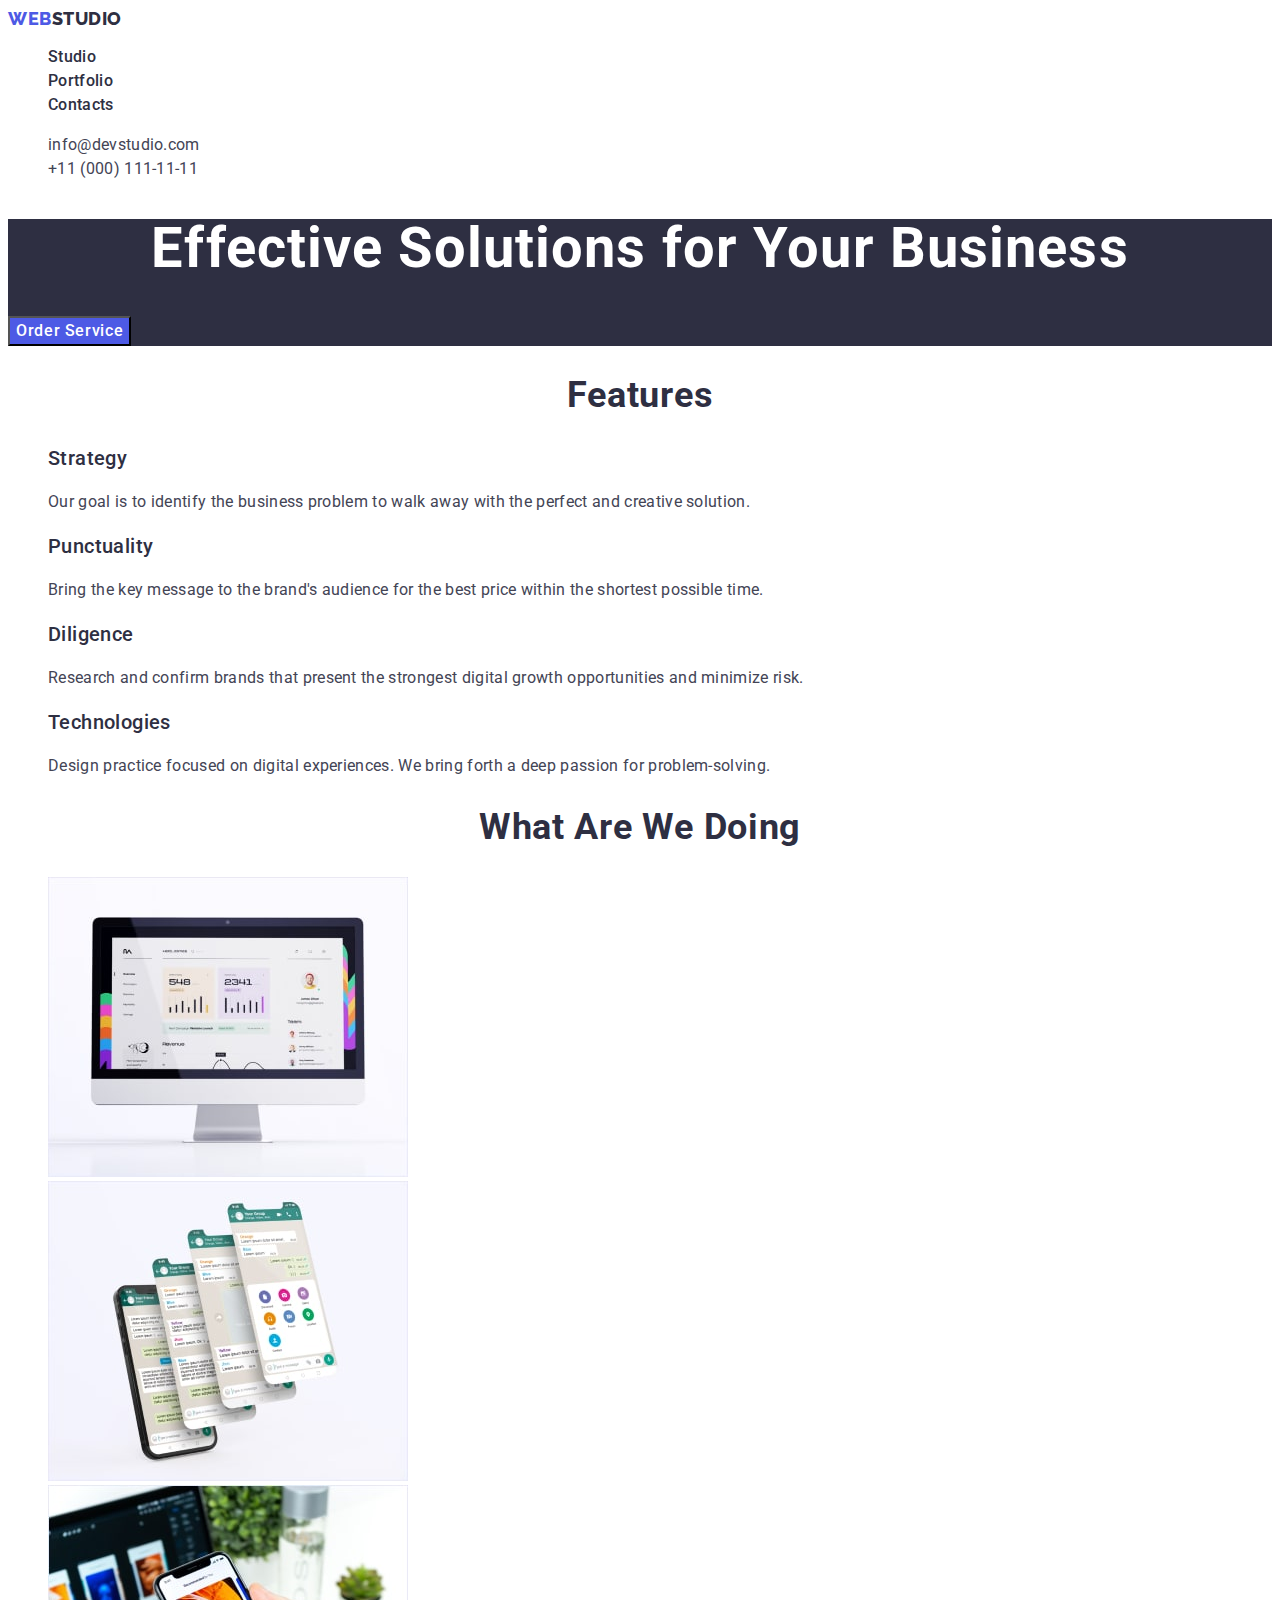
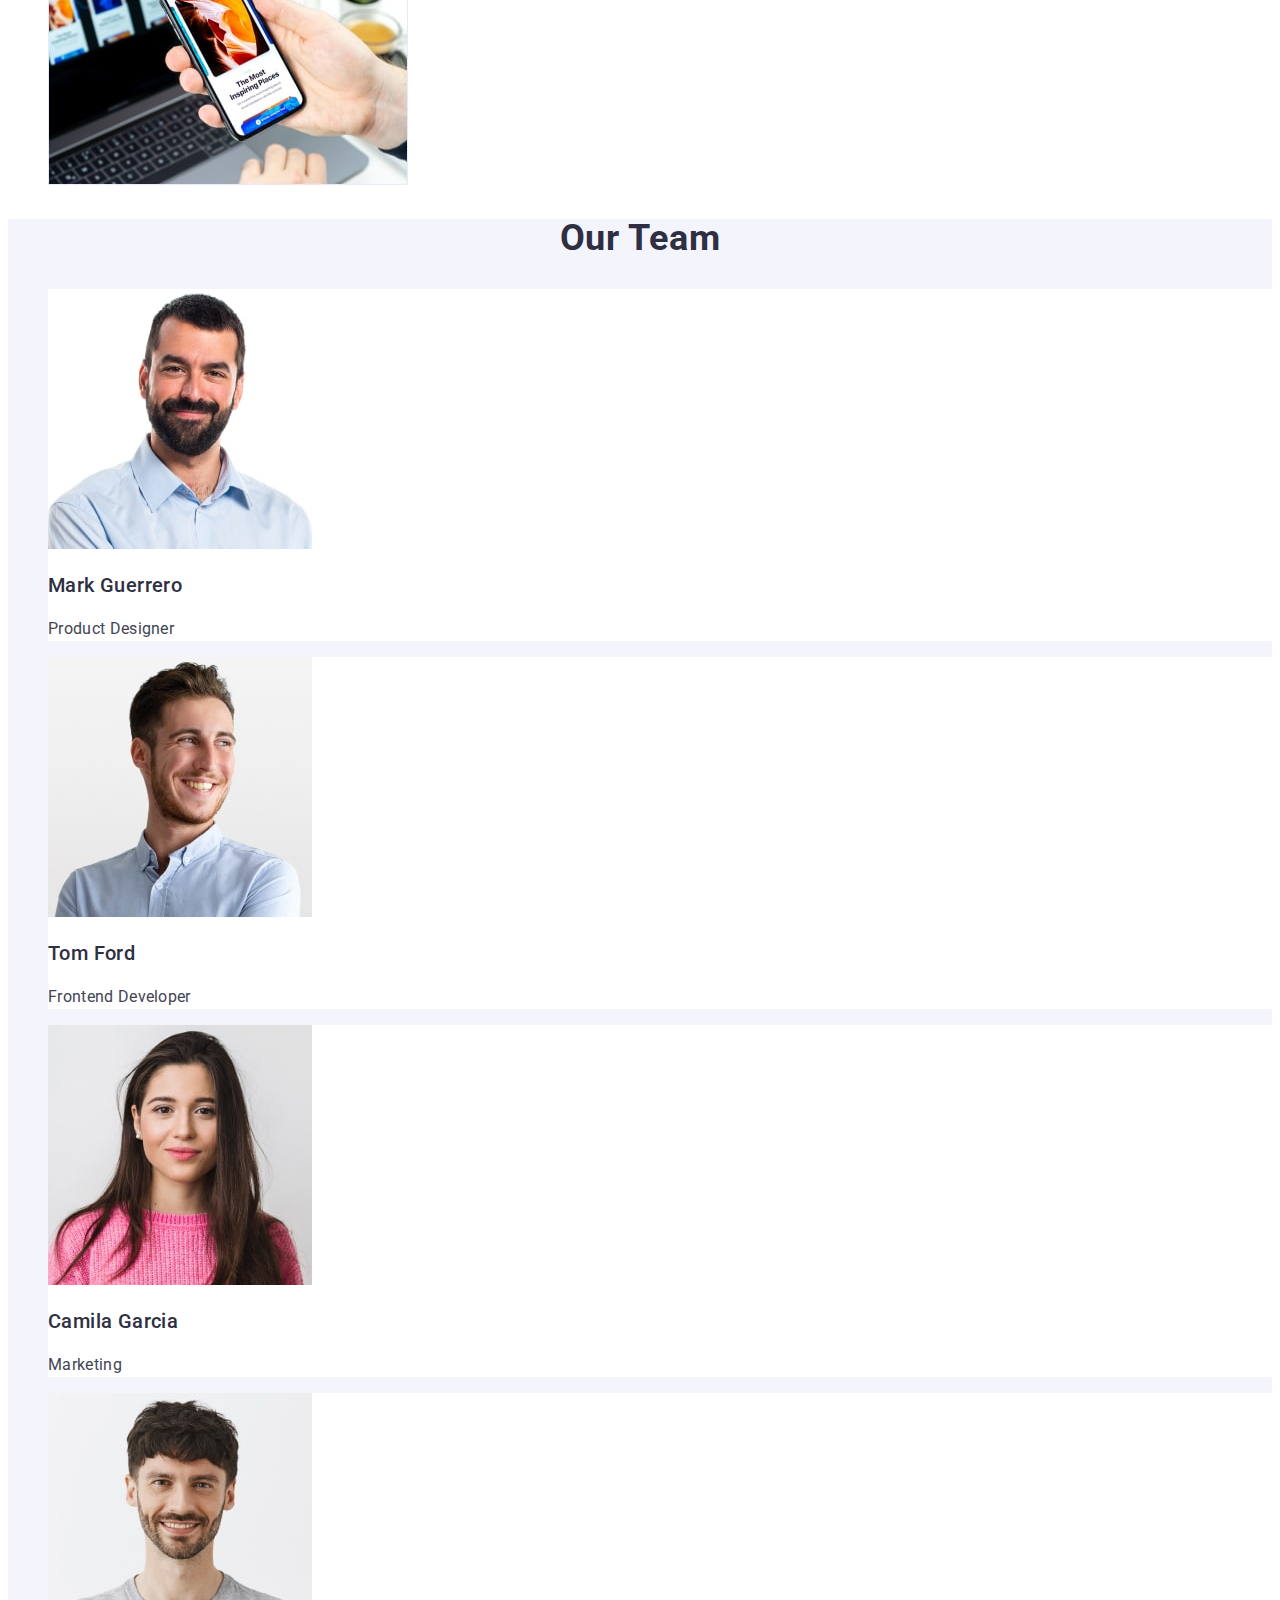
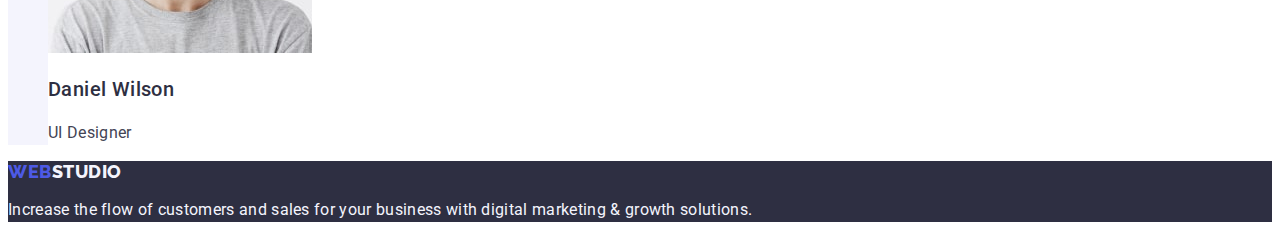
==== index.html @ f2a18af1 "Initial commit" ====
<!DOCTYPE html>
<html lang="en">
  <head>
    <meta charset="UTF-8" />
    <meta http-equiv="X-UA-Compatible" content="IE=edge" />
    <meta name="viewport" content="width=device-width, initial-scale=1.0" />
    <title>Main page</title>
    <link rel="preconnect" href="https://fonts.googleapis.com" />
    <link rel="preconnect" href="https://fonts.gstatic.com" crossorigin />
    <link
      href="https://fonts.googleapis.com/css2?family=Raleway:wght@800&family=Roboto:wght@400;500;700;900&display=swap"
      rel="stylesheet"
    />
    <link rel="stylesheet" href="./css/styles.css" />
  </head>
  <body>
    <header>
      <nav>
        <a class="link logo" href="./index.html"
          >Web<span class="logo-part-header">Studio</span></a
        >
        <ul class="list">
          <li>
            <a class="link nav-link" href="./index.html">Studio</a>
          </li>
          <li>
            <a class="link nav-link" href="./portfolio.html">Portfolio</a>
          </li>
          <li><a class="link nav-link" href="">Contacts</a></li>
        </ul>
      </nav>
      <address class="contact">
        <ul class="list">
          <li>
            <a class="link contact-link" href="mailto:info@devstudio.com"
              >info@devstudio.com</a
            >
          </li>
          <li>
            <a class="link contact-link" href="tel:+110001111111"
              >+11 (000) 111-11-11</a
            >
          </li>
        </ul>
      </address>
    </header>
    <main>
      <section class="hero-section">
        <h1 class="hero-title">Effective Solutions for Your Business</h1>
        <button class="hero-btn" type="button">Order Service</button>
      </section>

      <section>
        <h2 class="visually-hidden section-title">Features</h2>
        <ul class="list">
          <li>
            <h3 class="feature-title">Strategy</h3>
            <p class="feature-text">
              Our goal is to identify the business problem to walk away with the
              perfect and creative solution.
            </p>
          </li>
          <li>
            <h3 class="feature-title">Punctuality</h3>
            <p class="feature-text">
              Bring the key message to the brand's audience for the best price
              within the shortest possible time.
            </p>
          </li>
          <li>
            <h3 class="feature-title">Diligence</h3>
            <p class="feature-text">
              Research and confirm brands that present the strongest digital
              growth opportunities and minimize risk.
            </p>
          </li>
          <li>
            <h3 class="feature-title">Technologies</h3>
            <p class="feature-text">
              Design practice focused on digital experiences. We bring forth a
              deep passion for problem-solving.
            </p>
          </li>
        </ul>
      </section>

      <section>
        <h2 class="section-title">What are we doing</h2>
        <ul class="list">
          <li>
            <img
              src="./images/activity-1.jpg"
              alt="desctop"
              width="360"
              height="300"
            />
          </li>
          <li>
            <img
              src="./images/activity-2.jpg"
              alt="smartphone"
              width="360"
              height="300"
            />
          </li>
          <li>
            <img
              src="./images/activity-3.jpg"
              alt="laptop"
              width="360"
              height="300"
            />
          </li>
        </ul>
      </section>

      <section class="team-section">
        <h2 class="section-title">Our Team</h2>
        <ul class="list">
          <li class="team-card">
            <img
              src="./images/team-mark.jpg"
              alt="Mark Guerrero"
              width="264"
              height="260"
            />
            <h3 class="team-member">Mark Guerrero</h3>
            <p class="team-member-position">Product Designer</p>
          </li>
          <li class="team-card">
            <img
              src="./images/team-tom.jpg"
              alt="Tom Ford"
              width="264"
              height="260"
            />
            <h3 class="team-member">Tom Ford</h3>
            <p class="team-member-position">Frontend Developer</p>
          </li>
          <li class="team-card">
            <img
              src="./images/team-camila.jpg"
              alt="Camila Garcia"
              width="264"
              height="260"
            />
            <h3 class="team-member">Camila Garcia</h3>
            <p class="team-member-position">Marketing</p>
          </li>
          <li class="team-card">
            <img
              src="./images/team-daniel.jpg"
              alt="Daniel Wilson"
              width="264"
              height="260"
            />
            <h3 class="team-member">Daniel Wilson</h3>
            <p class="team-member-position">UI Designer</p>
          </li>
        </ul>
      </section>
    </main>
    <footer class="footer-section">
      <a class="link logo" href="./index.html"
        >Web<span class="logo-part-footer">Studio</span></a
      >
      <p class="footer-text">
        Increase the flow of customers and sales for your business with digital
        marketing & growth solutions.
      </p>
    </footer>
  </body>
</html>
---- css/styles.css ----
:root {
  --brand-color: #4d5ae5;
  --pressed-color: #404bbf;
  --primary-dark-color: #2e2f42;
  --primary-text-color: #434455;
  --primary-light-color: #f4f4fd;
  --accent-color: #e7e9fc;
  --primary-white-color: #ffffff;
  --hero-btn-shadow: 0px 4px 4px 0px rgba(0, 0, 0, 0.15);
  --filter-btn-shadow: 0px 2px 2px 0px rgba(0, 0, 0, 0.12),
    0px 2px 1px 0px rgba(0, 0, 0, 0.08), 0px 3px 1px 0px rgba(0, 0, 0, 0.1);
}

body {
  font-family: "Roboto", sans-serif;
  font-size: 16px;
  color: var(--primary-text-color);
  background-color: var(--primary-white-color);
}

.list {
  list-style: none;
}

.link {
  text-decoration: none;
}

.logo {
  font-family: "Raleway", sans-serif;
  font-size: 18px;
  font-weight: 800;
  line-height: 1.17;
  letter-spacing: 0.54px;
  text-transform: uppercase;
  color: var(--brand-color);
}

.logo-part-header {
  color: var(--primary-dark-color);
}

.logo-part-footer {
  color: var(--primary-light-color);
}

.nav-link {
  font-weight: 500;
  line-height: 1.5;
  letter-spacing: 0.32px;
  color: var(--primary-dark-color);
}

.nav-link:hover,
.nav-link:focus {
  color: var(--pressed-color);
}

.current {
  color: var(--pressed-color);
}

.contact {
  font-style: normal;
}

.contact-link {
  line-height: 1.5;
  letter-spacing: 0.32px;
  color: var(--primary-text-color);
}

.contact-link:hover,
.contact-link:focus {
  color: var(--pressed-color);
}

.hero-section {
  background: var(--primary-dark-color);
}

.hero-title {
  font-size: 56px;
  font-weight: 700;
  line-height: 1.07;
  letter-spacing: 1.12px;
  text-align: center;
  color: var(--primary-white-color);
}

.hero-btn {
  font-family: "Roboto", sans-serif;
  font-size: 16px;
  font-weight: 500;
  line-height: 1.5;
  letter-spacing: 0.04em;
  color: var(--primary-white-color);
  background: var(--brand-color);
  cursor: pointer;
}

.hero-btn:hover,
.hero-btn:focus {
  background: var(--pressed-color);
}

.feature-title {
  font-size: 20px;
  font-weight: 500;
  line-height: 1.2;
  letter-spacing: 0.4px;
  color: var(--primary-dark-color);
}

.feature-text {
  line-height: 1.5;
  letter-spacing: 0.32px;
}

.section-title {
  font-size: 36px;
  font-weight: 700;
  line-height: 1.11;
  letter-spacing: 0.72px;
  text-transform: capitalize;
  text-align: center;
  color: var(--primary-dark-color);
}

.team-section {
  background: var(--primary-light-color);
}

.team-card {
  background-color: var(--primary-white-color);
}

.team-member {
  font-size: 20px;
  font-weight: 500;
  line-height: 1.2;
  letter-spacing: 0.4px;
  color: var(--primary-dark-color);
}

.team-member-position {
  line-height: 1.5;
  letter-spacing: 0.02em;
}

.footer-section {
  background: var(--primary-dark-color);
}

.footer-text {
  line-height: 1.5;
  letter-spacing: 0.02em;
  color: var(--primary-light-color);
}

.filter-btn {
  font-family: "Roboto", sans-serif;
  font-size: 16px;
  font-weight: 500;
  line-height: 1.5;
  letter-spacing: 0.64px;
  color: var(--brand-color);
  background: var(--primary-light-color);
  cursor: pointer;
}

.filter-btn:hover,
.filter-btn:focus,
.filter-btn:active {
  color: var(--primary-white-color);
  background: var(--pressed-color);
}

.project-card-title {
  font-size: 20px;
  font-weight: 500;
  line-height: 1.2;
  letter-spacing: 0.4px;
  color: var(--primary-dark-color);
}

.project-card-desc {
  line-height: 1.5;
  letter-spacing: 0.02em;
  color: var(--primary-text-color);
}
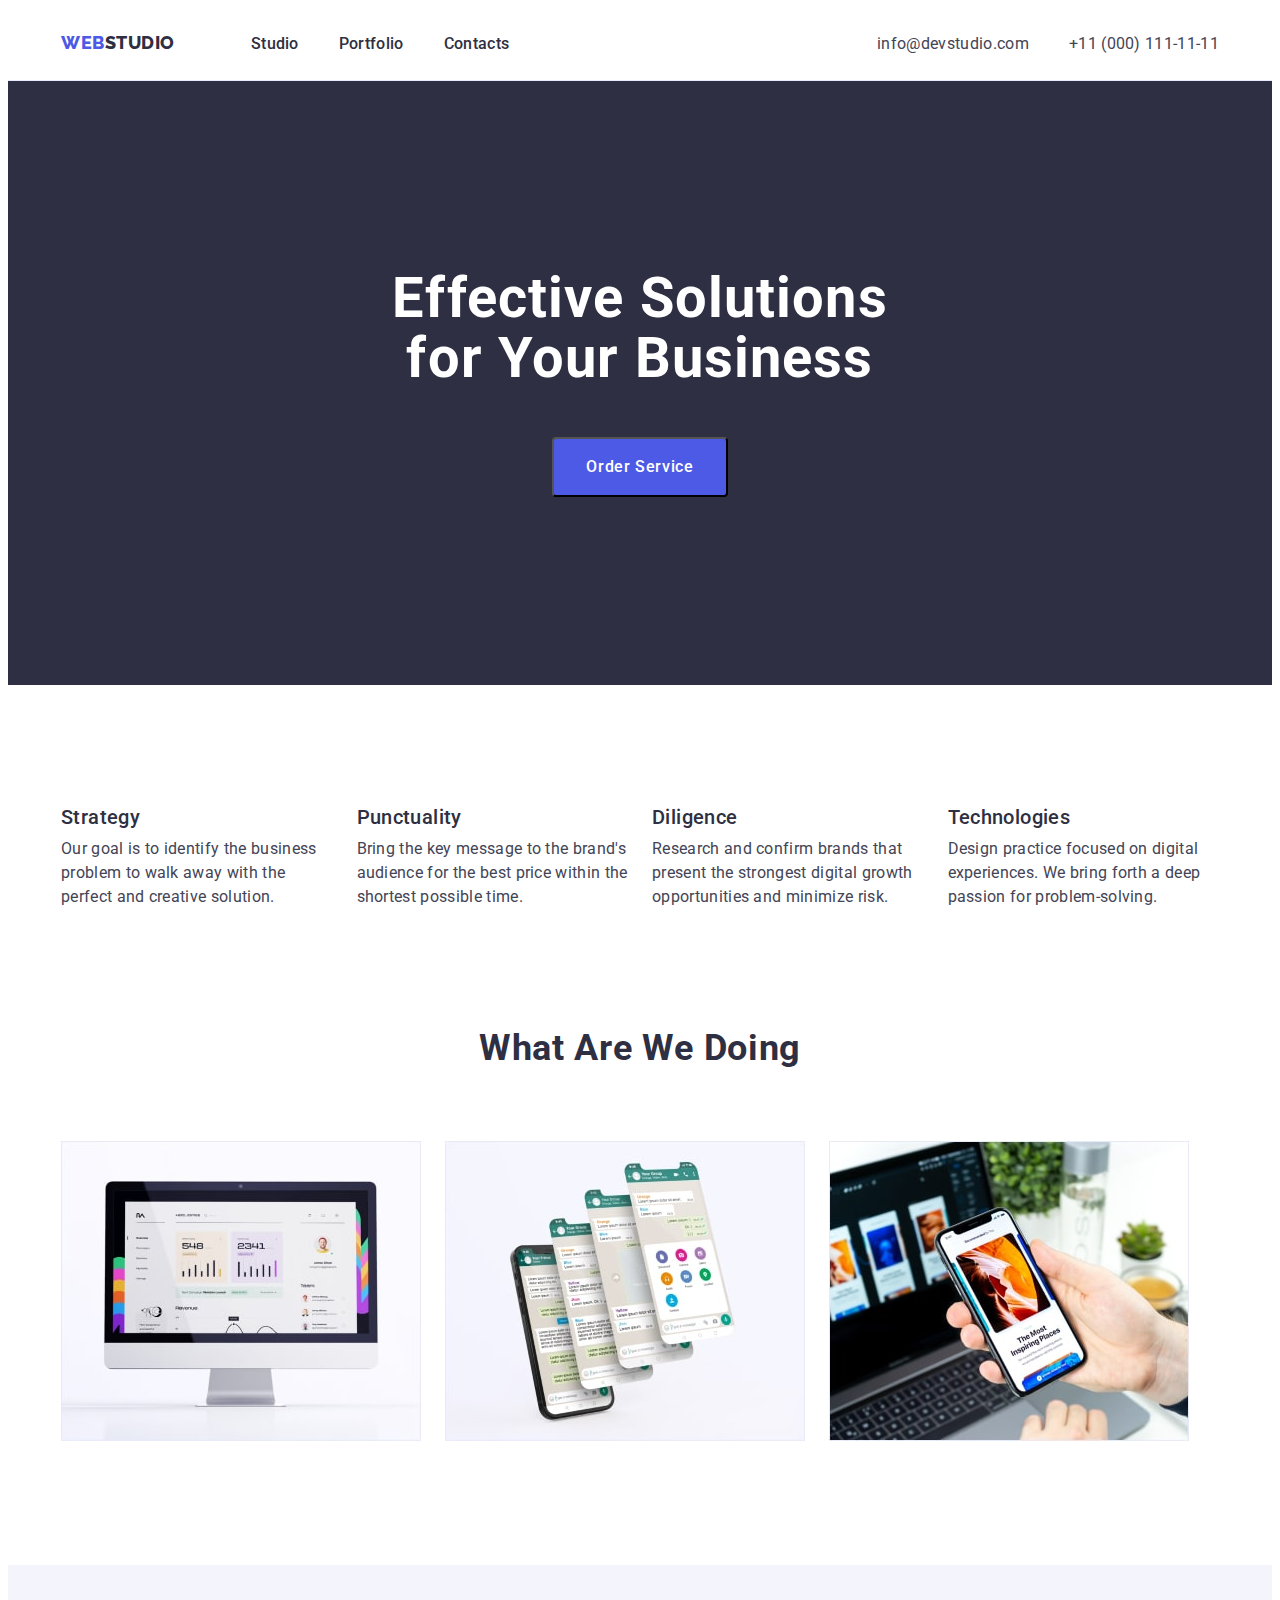
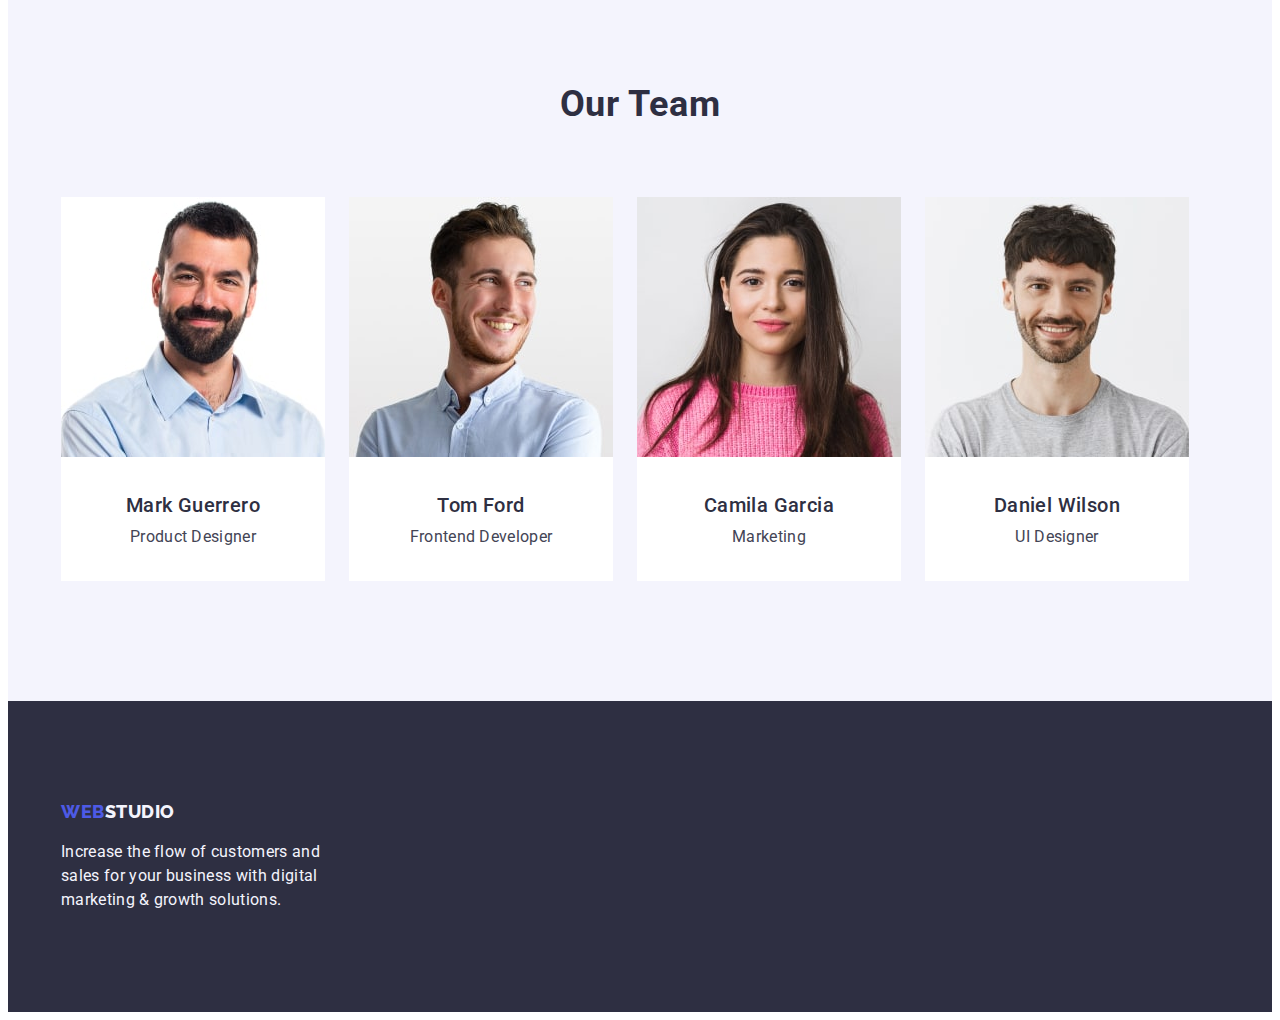
==== commit 3be11266: "hw3 for test" ====
--- a/index.html
+++ b/index.html
@@ -11,163 +11,196 @@
       href="https://fonts.googleapis.com/css2?family=Raleway:wght@800&family=Roboto:wght@400;500;700;900&display=swap"
       rel="stylesheet"
     />
+    <link
+      rel="stylesheet"
+      href="https://cdnjs.cloudflare.com/ajax/libs/modern-normalize/2.0.0/modern-normalize.min.css"
+      integrity="sha512-4xo8blKMVCiXpTaLzQSLSw3KFOVPWhm/TRtuPVc4WG6kUgjH6J03IBuG7JZPkcWMxJ5huwaBpOpnwYElP/m6wg=="
+      crossorigin="anonymous"
+      referrerpolicy="no-referrer"
+    />
     <link rel="stylesheet" href="./css/styles.css" />
   </head>
   <body>
-    <header>
-      <nav>
-        <a class="link logo" href="./index.html"
-          >Web<span class="logo-part-header">Studio</span></a
-        >
-        <ul class="list">
-          <li>
-            <a class="link nav-link" href="./index.html">Studio</a>
-          </li>
-          <li>
-            <a class="link nav-link" href="./portfolio.html">Portfolio</a>
-          </li>
-          <li><a class="link nav-link" href="">Contacts</a></li>
-        </ul>
-      </nav>
-      <address class="contact">
-        <ul class="list">
-          <li>
-            <a class="link contact-link" href="mailto:info@devstudio.com"
-              >info@devstudio.com</a
-            >
-          </li>
-          <li>
-            <a class="link contact-link" href="tel:+110001111111"
-              >+11 (000) 111-11-11</a
-            >
-          </li>
-        </ul>
-      </address>
+    <header class="header">
+      <div class="container">
+        <nav class="header-nav">
+          <a class="link logo" href="./index.html"
+            >Web<span class="header-logo-part">Studio</span></a
+          >
+          <ul class="header-nav-list list">
+            <li>
+              <a class="link nav-link" href="./index.html">Studio</a>
+            </li>
+            <li>
+              <a class="link nav-link" href="./portfolio.html">Portfolio</a>
+            </li>
+            <li><a class="link nav-link" href="">Contacts</a></li>
+          </ul>
+        </nav>
+        <address class="header-contact">
+          <ul class="header-contact-list list">
+            <li>
+              <a class="link contact-link" href="mailto:info@devstudio.com"
+                >info@devstudio.com</a
+              >
+            </li>
+            <li>
+              <a class="link contact-link" href="tel:+110001111111"
+                >+11 (000) 111-11-11</a
+              >
+            </li>
+          </ul>
+        </address>
+      </div>
     </header>
+
     <main>
       <section class="hero-section">
-        <h1 class="hero-title">Effective Solutions for Your Business</h1>
-        <button class="hero-btn" type="button">Order Service</button>
-      </section>
-
-      <section>
-        <h2 class="visually-hidden section-title">Features</h2>
-        <ul class="list">
-          <li>
-            <h3 class="feature-title">Strategy</h3>
-            <p class="feature-text">
-              Our goal is to identify the business problem to walk away with the
-              perfect and creative solution.
-            </p>
-          </li>
-          <li>
-            <h3 class="feature-title">Punctuality</h3>
-            <p class="feature-text">
-              Bring the key message to the brand's audience for the best price
-              within the shortest possible time.
-            </p>
-          </li>
-          <li>
-            <h3 class="feature-title">Diligence</h3>
-            <p class="feature-text">
-              Research and confirm brands that present the strongest digital
-              growth opportunities and minimize risk.
-            </p>
-          </li>
-          <li>
-            <h3 class="feature-title">Technologies</h3>
-            <p class="feature-text">
-              Design practice focused on digital experiences. We bring forth a
-              deep passion for problem-solving.
-            </p>
-          </li>
-        </ul>
-      </section>
-
-      <section>
-        <h2 class="section-title">What are we doing</h2>
-        <ul class="list">
-          <li>
-            <img
-              src="./images/activity-1.jpg"
-              alt="desctop"
-              width="360"
-              height="300"
-            />
-          </li>
-          <li>
-            <img
-              src="./images/activity-2.jpg"
-              alt="smartphone"
-              width="360"
-              height="300"
-            />
-          </li>
-          <li>
-            <img
-              src="./images/activity-3.jpg"
-              alt="laptop"
-              width="360"
-              height="300"
-            />
-          </li>
-        </ul>
+        <div class="container">
+          <div class="hero-content">
+            <h1 class="hero-title">
+              Effective Solutions<br />for Your Business
+            </h1>
+            <button class="hero-btn" type="button">Order Service</button>
+          </div>
+        </div>
+      </section>
+
+      <section class="features-section">
+        <div class="container">
+          <h2 class="visually-hidden">Features</h2>
+          <ul class="features-list list">
+            <li class="feature">
+              <h3 class="feature-title">Strategy</h3>
+              <p class="feature-text">
+                Our goal is to identify the business problem to walk away with
+                the perfect and creative solution.
+              </p>
+            </li>
+            <li class="feature">
+              <h3 class="feature-title">Punctuality</h3>
+              <p class="feature-text">
+                Bring the key message to the brand's audience for the best price
+                within the shortest possible time.
+              </p>
+            </li>
+            <li class="feature">
+              <h3 class="feature-title">Diligence</h3>
+              <p class="feature-text">
+                Research and confirm brands that present the strongest digital
+                growth opportunities and minimize risk.
+              </p>
+            </li>
+            <li class="feature">
+              <h3 class="feature-title">Technologies</h3>
+              <p class="feature-text">
+                Design practice focused on digital experiences. We bring forth a
+                deep passion for problem-solving.
+              </p>
+            </li>
+          </ul>
+        </div>
+      </section>
+
+      <section class="activity-section">
+        <div class="container">
+          <h2 class="section-title">What are we doing</h2>
+          <ul class="activity-list list">
+            <li>
+              <img
+                src="./images/activity-1.jpg"
+                alt="desctop"
+                width="360"
+                height="300"
+              />
+            </li>
+            <li>
+              <img
+                src="./images/activity-2.jpg"
+                alt="smartphone"
+                width="360"
+                height="300"
+              />
+            </li>
+            <li>
+              <img
+                src="./images/activity-3.jpg"
+                alt="laptop"
+                width="360"
+                height="300"
+              />
+            </li>
+          </ul>
+        </div>
       </section>
 
       <section class="team-section">
-        <h2 class="section-title">Our Team</h2>
-        <ul class="list">
-          <li class="team-card">
-            <img
-              src="./images/team-mark.jpg"
-              alt="Mark Guerrero"
-              width="264"
-              height="260"
-            />
-            <h3 class="team-member">Mark Guerrero</h3>
-            <p class="team-member-position">Product Designer</p>
-          </li>
-          <li class="team-card">
-            <img
-              src="./images/team-tom.jpg"
-              alt="Tom Ford"
-              width="264"
-              height="260"
-            />
-            <h3 class="team-member">Tom Ford</h3>
-            <p class="team-member-position">Frontend Developer</p>
-          </li>
-          <li class="team-card">
-            <img
-              src="./images/team-camila.jpg"
-              alt="Camila Garcia"
-              width="264"
-              height="260"
-            />
-            <h3 class="team-member">Camila Garcia</h3>
-            <p class="team-member-position">Marketing</p>
-          </li>
-          <li class="team-card">
-            <img
-              src="./images/team-daniel.jpg"
-              alt="Daniel Wilson"
-              width="264"
-              height="260"
-            />
-            <h3 class="team-member">Daniel Wilson</h3>
-            <p class="team-member-position">UI Designer</p>
-          </li>
-        </ul>
+        <div class="container">
+          <h2 class="section-title">Our Team</h2>
+          <ul class="team-list list">
+            <li class="team-card">
+              <img
+                src="./images/team-mark.jpg"
+                alt="Mark Guerrero"
+                width="264"
+                height="260"
+              />
+              <div class="team-card-content">
+                <h3 class="team-member">Mark Guerrero</h3>
+                <p class="team-member-position">Product Designer</p>
+              </div>
+            </li>
+            <li class="team-card">
+              <img
+                src="./images/team-tom.jpg"
+                alt="Tom Ford"
+                width="264"
+                height="260"
+              />
+              <div class="team-card-content">
+                <h3 class="team-member">Tom Ford</h3>
+                <p class="team-member-position">Frontend Developer</p>
+              </div>
+            </li>
+            <li class="team-card">
+              <img
+                src="./images/team-camila.jpg"
+                alt="Camila Garcia"
+                width="264"
+                height="260"
+              />
+              <div class="team-card-content">
+                <h3 class="team-member">Camila Garcia</h3>
+                <p class="team-member-position">Marketing</p>
+              </div>
+            </li>
+            <li class="team-card">
+              <img
+                src="./images/team-daniel.jpg"
+                alt="Daniel Wilson"
+                width="264"
+                height="260"
+              />
+              <div class="team-card-content">
+                <h3 class="team-member">Daniel Wilson</h3>
+                <p class="team-member-position">UI Designer</p>
+              </div>
+            </li>
+          </ul>
+        </div>
       </section>
     </main>
+
     <footer class="footer-section">
-      <a class="link logo" href="./index.html"
-        >Web<span class="logo-part-footer">Studio</span></a
-      >
-      <p class="footer-text">
-        Increase the flow of customers and sales for your business with digital
-        marketing & growth solutions.
-      </p>
+      <div class="container">
+        <a class="link logo" href="./index.html"
+          >Web<span class="footer-logo-part">Studio</span></a
+        >
+        <p class="footer-text">
+          Increase the flow of customers and sales for your business with
+          digital marketing & growth solutions.
+        </p>
+      </div>
     </footer>
   </body>
 </html>
--- a/css/styles.css
+++ b/css/styles.css
@@ -1,4 +1,6 @@
 :root {
+  --primary-font: "Roboto", sans-serif;
+  --secondary-font: "Raleway", sans-serif;
   --brand-color: #4d5ae5;
   --pressed-color: #404bbf;
   --primary-dark-color: #2e2f42;
@@ -12,22 +14,86 @@
 }
 
 body {
-  font-family: "Roboto", sans-serif;
+  font-family: var(--primary-font);
   font-size: 16px;
   color: var(--primary-text-color);
   background-color: var(--primary-white-color);
 }
 
+h1,
+h2,
+h3,
+h4,
+h5,
+h6,
+p {
+  margin-top: 0;
+  margin-bottom: 0;
+}
+
 .list {
+  padding-left: 0;
+  margin-top: 0;
+  margin-bottom: 0;
   list-style: none;
 }
 
 .link {
+  padding-left: 0;
+  margin-top: 0;
+  margin-bottom: 0;
   text-decoration: none;
 }
 
+.img {
+  display: block;
+}
+
+.visually-hidden {
+  position: absolute;
+  width: 1px;
+  height: 1px;
+  margin: -1px;
+  border: 0;
+  padding: 0;
+  white-space: nowrap;
+  clip-path: inset(100%);
+  clip: rect(0 0 0 0);
+  overflow: hidden;
+}
+
+.container {
+  max-width: 1158px;
+  padding: 0 15px;
+  margin: 0 auto;
+}
+
+.header {
+  background-color: var(--primary-white-color);
+  border-bottom: 1px solid var(--accent-color);
+}
+
+.header .container {
+  display: flex;
+  justify-content: space-between;
+}
+
+.header .link {
+  padding: 24px 0;
+}
+
+.header .list {
+  padding: 24px 0;
+}
+
+.header-nav {
+  display: inline-flex;
+  align-items: flex-start;
+  gap: 76px;
+}
+
 .logo {
-  font-family: "Raleway", sans-serif;
+  font-family: var(--secondary-font);
   font-size: 18px;
   font-weight: 800;
   line-height: 1.17;
@@ -36,12 +102,14 @@
   color: var(--brand-color);
 }
 
-.logo-part-header {
-  color: var(--primary-dark-color);
-}
-
-.logo-part-footer {
-  color: var(--primary-light-color);
+.header-logo-part {
+  color: var(--primary-dark-color);
+}
+
+.header-nav-list {
+  display: inline-flex;
+  align-items: flex-start;
+  gap: 40px;
 }
 
 .nav-link {
@@ -60,8 +128,14 @@
   color: var(--pressed-color);
 }
 
-.contact {
+.header-contact {
   font-style: normal;
+}
+
+.header-contact-list {
+  display: inline-flex;
+  align-items: flex-start;
+  gap: 40px;
 }
 
 .contact-link {
@@ -77,6 +151,14 @@
 
 .hero-section {
   background: var(--primary-dark-color);
+  padding: 188px 0;
+}
+
+.hero-content {
+  display: flex;
+  flex-direction: column;
+  align-items: center;
+  gap: 48px;
 }
 
 .hero-title {
@@ -89,11 +171,14 @@
 }
 
 .hero-btn {
-  font-family: "Roboto", sans-serif;
+  font-family: var(--primary-font);
   font-size: 16px;
   font-weight: 500;
   line-height: 1.5;
   letter-spacing: 0.04em;
+  border-radius: 4px;
+  padding: 16px 32px;
+  margin: auto;
   color: var(--primary-white-color);
   background: var(--brand-color);
   cursor: pointer;
@@ -104,11 +189,25 @@
   background: var(--pressed-color);
 }
 
+.features-section {
+  padding: 120px 0;
+}
+
+.features-list {
+  display: flex;
+  gap: 24px;
+}
+
+.feature {
+  max-width: calc((100% - 72px) / 4);
+}
+
 .feature-title {
   font-size: 20px;
   font-weight: 500;
   line-height: 1.2;
   letter-spacing: 0.4px;
+  margin-bottom: 8px;
   color: var(--primary-dark-color);
 }
 
@@ -124,22 +223,41 @@
   letter-spacing: 0.72px;
   text-transform: capitalize;
   text-align: center;
-  color: var(--primary-dark-color);
+  margin-bottom: 72px;
+  color: var(--primary-dark-color);
+}
+
+.activity-list {
+  display: flex;
+  gap: 24px;
+  padding-bottom: 120px;
 }
 
 .team-section {
+  padding: 120px 0;
   background: var(--primary-light-color);
+}
+
+.team-list {
+  display: flex;
+  gap: 24px;
 }
 
 .team-card {
   background-color: var(--primary-white-color);
 }
 
+.team-card-content {
+  padding: 32px 0;
+  text-align: center;
+}
+
 .team-member {
   font-size: 20px;
   font-weight: 500;
   line-height: 1.2;
   letter-spacing: 0.4px;
+  margin-bottom: 8px;
   color: var(--primary-dark-color);
 }
 
@@ -149,22 +267,44 @@
 }
 
 .footer-section {
+  padding: 100px 0;
   background: var(--primary-dark-color);
 }
 
+.footer-logo-part {
+  color: var(--primary-light-color);
+}
+
 .footer-text {
   line-height: 1.5;
   letter-spacing: 0.02em;
+  max-width: 264px;
+  margin-top: 18px;
   color: var(--primary-light-color);
 }
 
+.portfolio-section {
+  padding-top: 108px;
+  padding-bottom: 120px;
+}
+
+.filter-btn-list {
+  display: flex;
+  justify-content: center;
+  margin-bottom: 72px;
+}
+
 .filter-btn {
-  font-family: "Roboto", sans-serif;
+  font-family: var(--primary-font);
   font-size: 16px;
   font-weight: 500;
   line-height: 1.5;
   letter-spacing: 0.64px;
+  padding: 12px 24px;
+  margin-right: 24px;
   color: var(--brand-color);
+  border-radius: 4px;
+  border: 1px solid var(--accent-color);
   background: var(--primary-light-color);
   cursor: pointer;
 }
@@ -176,15 +316,34 @@
   background: var(--pressed-color);
 }
 
-.project-card-title {
+.portfolio-card-list {
+  display: flex;
+  flex-wrap: wrap;
+  row-gap: 48px;
+  column-gap: 24px;
+}
+
+.portfolio-card-content {
+  width: calc((1128px - 48px) / 3);
+}
+
+.portfolio-card-text {
+  padding: 32px 16px;
+  border: 1px solid var(--accent-color);
+  border-top: none;
+  background: var(--primary-white-color);
+}
+
+.portfolio-card-title {
   font-size: 20px;
   font-weight: 500;
   line-height: 1.2;
   letter-spacing: 0.4px;
-  color: var(--primary-dark-color);
-}
-
-.project-card-desc {
+  margin-bottom: 8px;
+  color: var(--primary-dark-color);
+}
+
+.portfolio-card-desc {
   line-height: 1.5;
   letter-spacing: 0.02em;
   color: var(--primary-text-color);
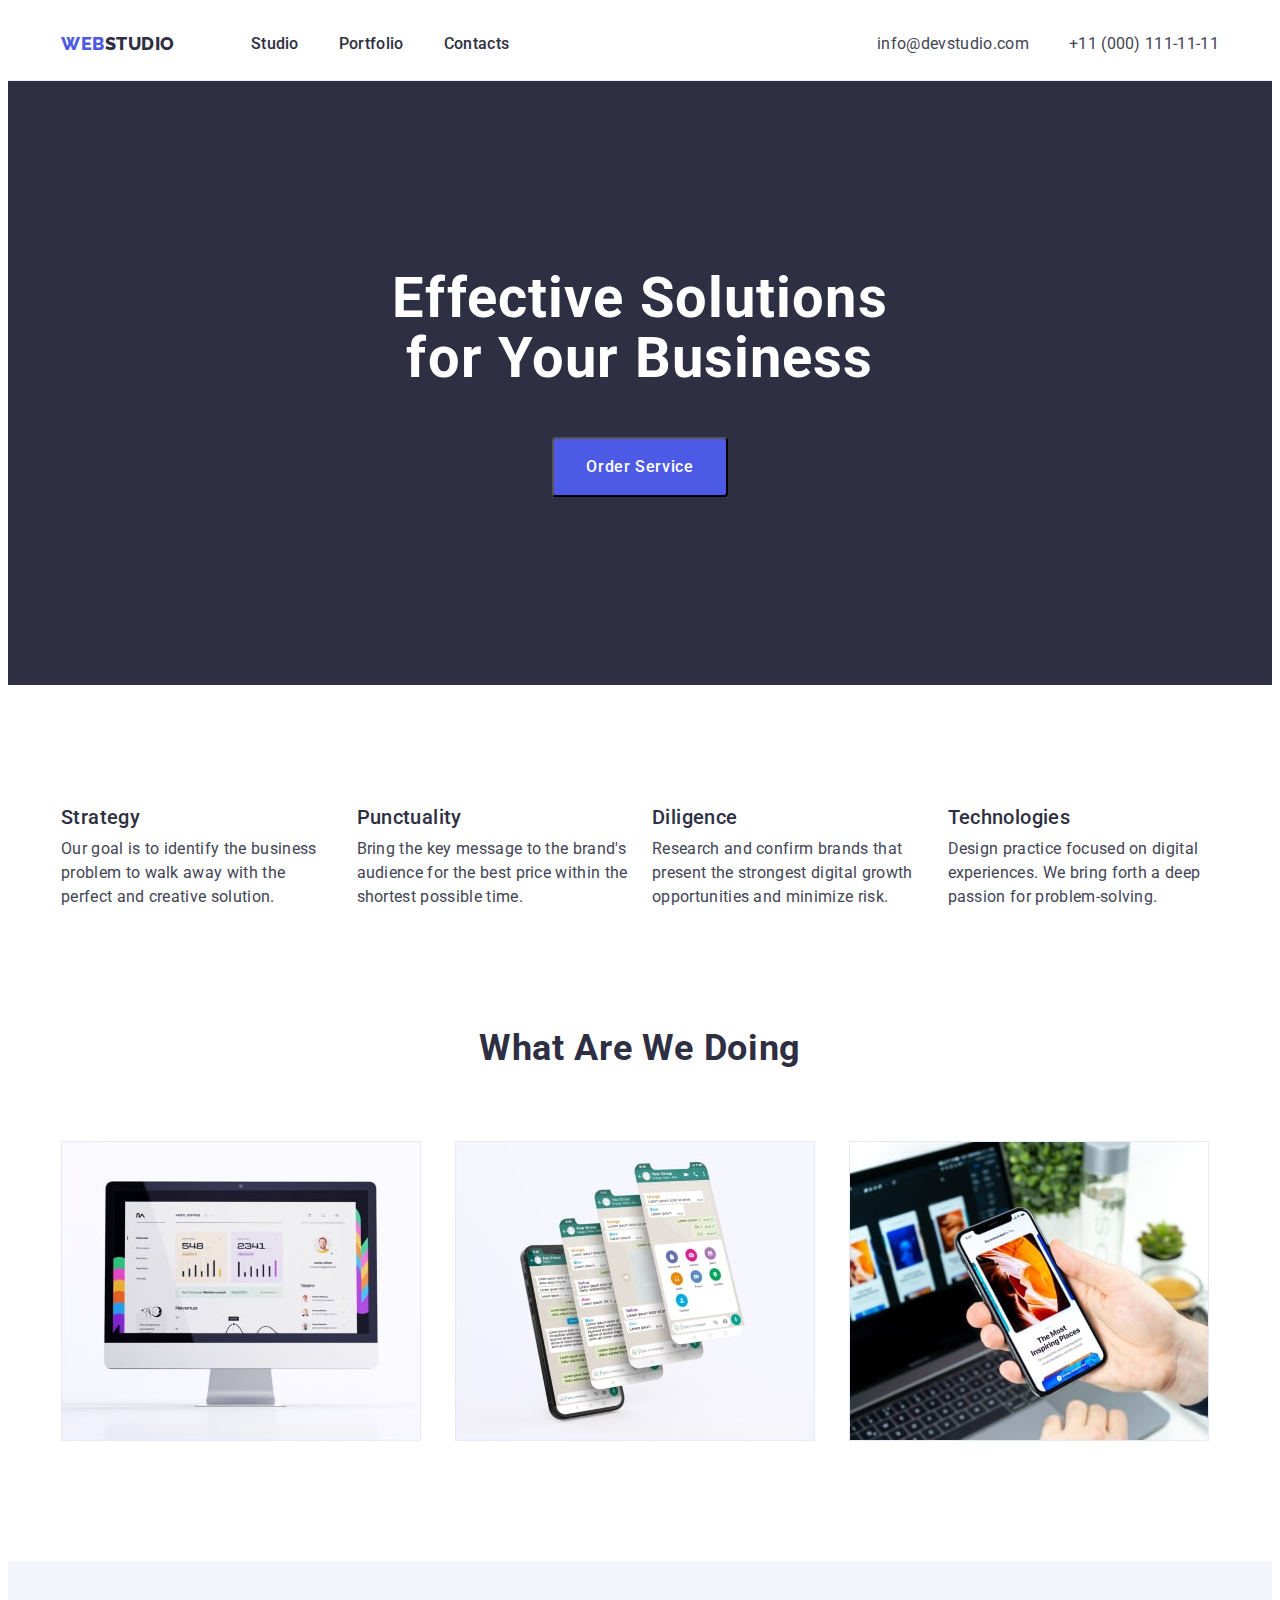
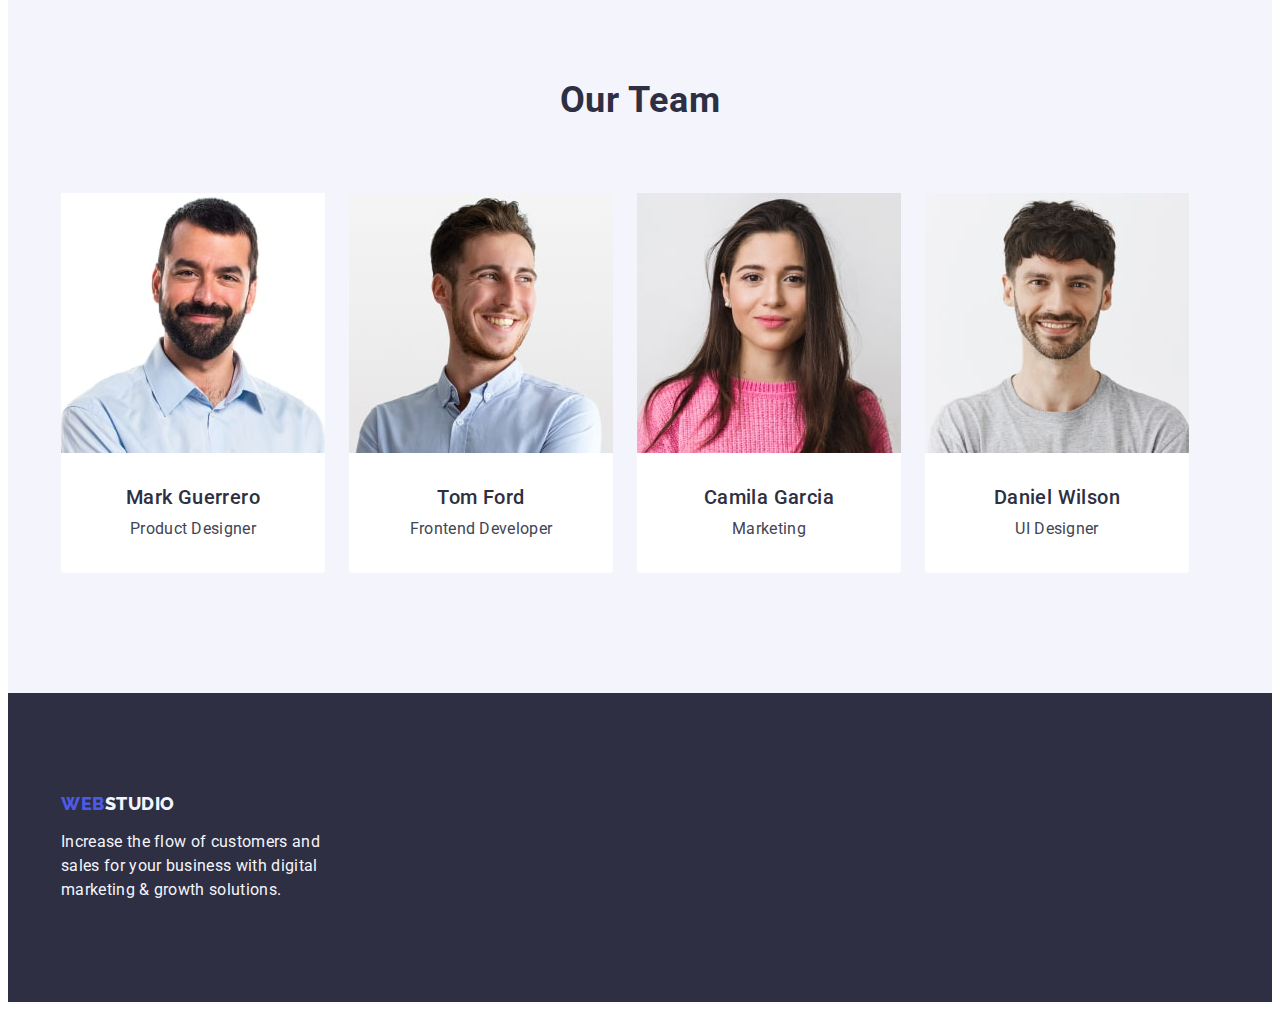
==== commit d1531d97: "hw3-fix1" ====
--- a/index.html
+++ b/index.html
@@ -106,7 +106,7 @@
         <div class="container">
           <h2 class="section-title">What are we doing</h2>
           <ul class="activity-list list">
-            <li>
+            <li class="activity-list-item">
               <img
                 src="./images/activity-1.jpg"
                 alt="desctop"
@@ -114,7 +114,7 @@
                 height="300"
               />
             </li>
-            <li>
+            <li class="activity-list-item">
               <img
                 src="./images/activity-2.jpg"
                 alt="smartphone"
@@ -122,7 +122,7 @@
                 height="300"
               />
             </li>
-            <li>
+            <li class="activity-list-item">
               <img
                 src="./images/activity-3.jpg"
                 alt="laptop"
--- a/css/styles.css
+++ b/css/styles.css
@@ -45,7 +45,7 @@
   text-decoration: none;
 }
 
-.img {
+img {
   display: block;
 }
 
@@ -87,9 +87,8 @@
 }
 
 .header-nav {
-  display: inline-flex;
-  align-items: flex-start;
-  gap: 76px;
+  display: flex;
+  align-items: center;
 }
 
 .logo {
@@ -99,6 +98,7 @@
   line-height: 1.17;
   letter-spacing: 0.54px;
   text-transform: uppercase;
+  margin-right: 76px;
   color: var(--brand-color);
 }
 
@@ -107,8 +107,8 @@
 }
 
 .header-nav-list {
-  display: inline-flex;
-  align-items: flex-start;
+  display: flex;
+  align-items: center;
   gap: 40px;
 }
 
@@ -214,6 +214,10 @@
 .feature-text {
   line-height: 1.5;
   letter-spacing: 0.32px;
+}
+
+.activity-section {
+  padding-bottom: 120px;
 }
 
 .section-title {
@@ -230,7 +234,10 @@
 .activity-list {
   display: flex;
   gap: 24px;
-  padding-bottom: 120px;
+}
+
+.activity-list-item {
+  width: calc((100% - 48px) / 3);
 }
 
 .team-section {
@@ -244,6 +251,7 @@
 }
 
 .team-card {
+  border-radius: 0px 0px 4px 4px;
   background-color: var(--primary-white-color);
 }
 
@@ -271,6 +279,11 @@
   background: var(--primary-dark-color);
 }
 
+.footer-section .logo {
+  display: inline-block;
+  margin-bottom: 16px;
+}
+
 .footer-logo-part {
   color: var(--primary-light-color);
 }
@@ -279,18 +292,18 @@
   line-height: 1.5;
   letter-spacing: 0.02em;
   max-width: 264px;
-  margin-top: 18px;
   color: var(--primary-light-color);
 }
 
 .portfolio-section {
-  padding-top: 108px;
+  padding-top: 96px;
   padding-bottom: 120px;
 }
 
 .filter-btn-list {
   display: flex;
   justify-content: center;
+  gap: 24px;
   margin-bottom: 72px;
 }
 
@@ -312,6 +325,7 @@
 .filter-btn:hover,
 .filter-btn:focus,
 .filter-btn:active {
+  border: 1px solid transparent;
   color: var(--primary-white-color);
   background: var(--pressed-color);
 }
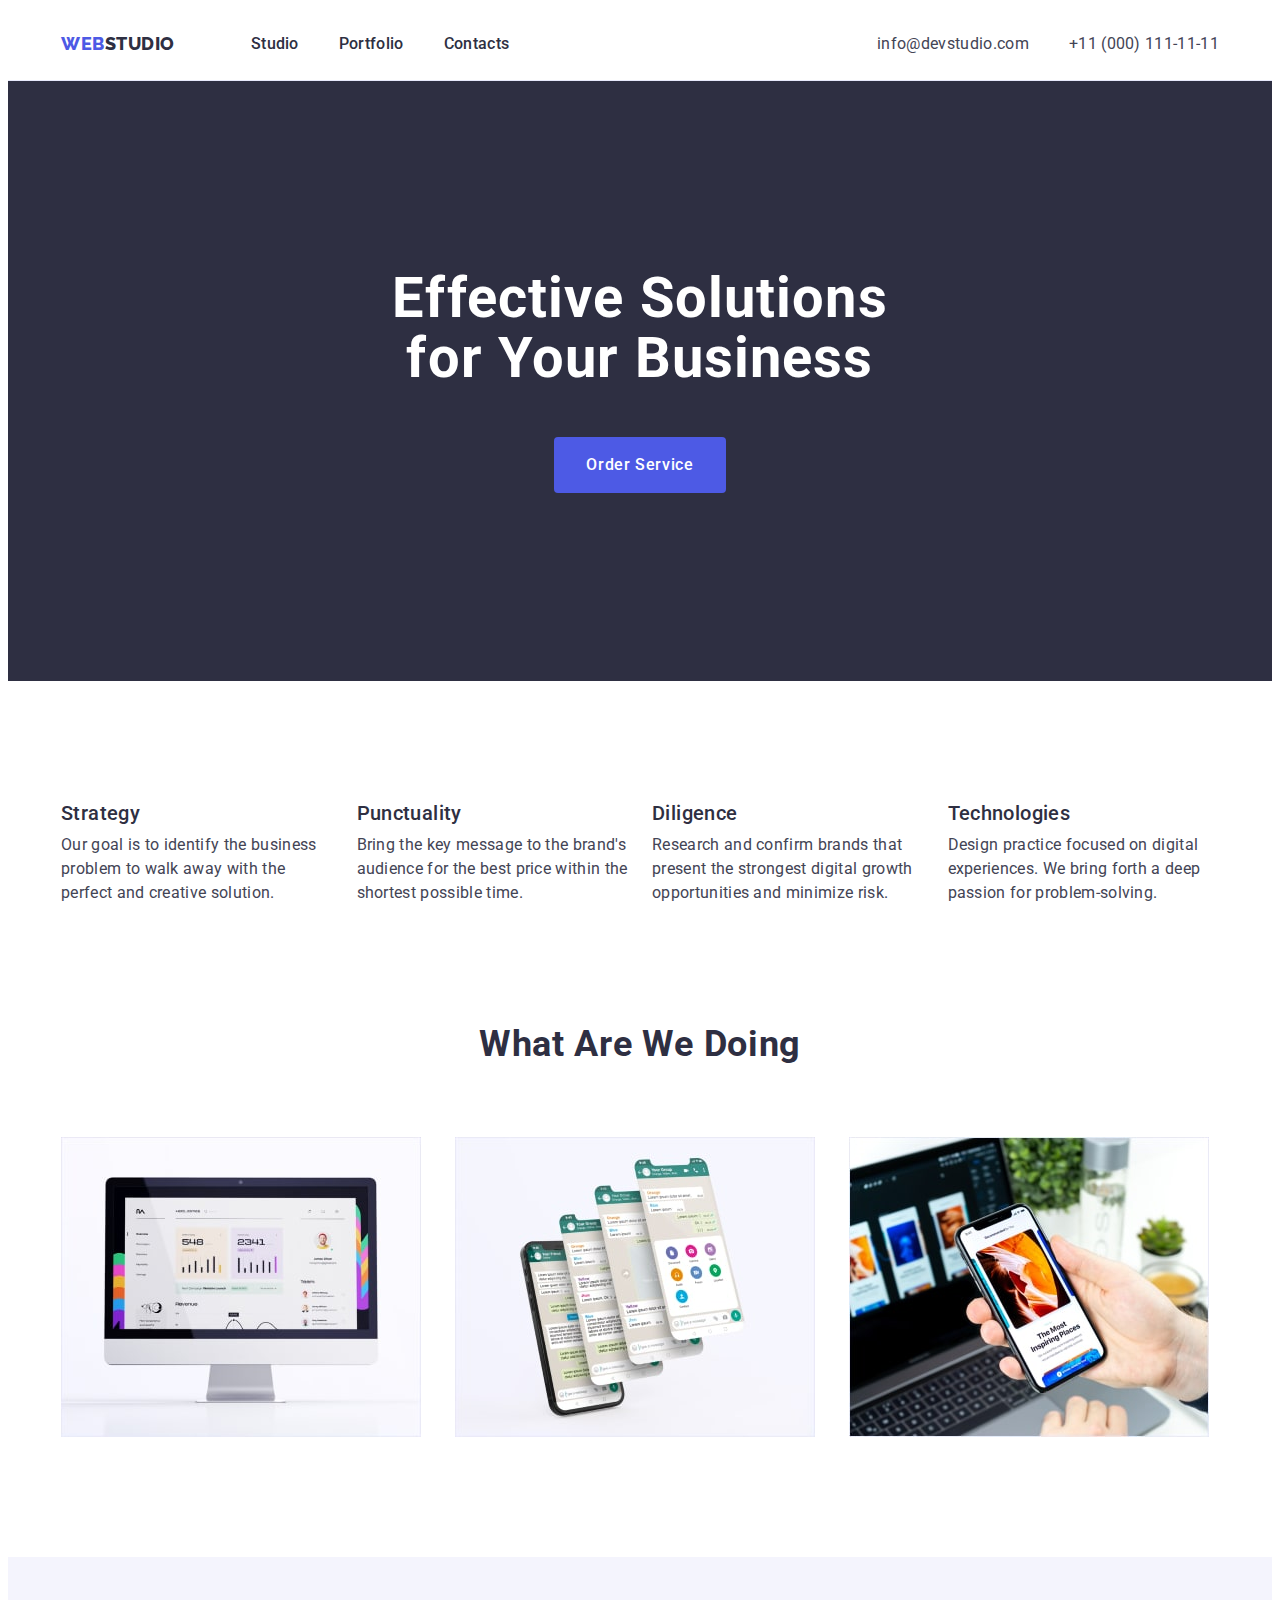
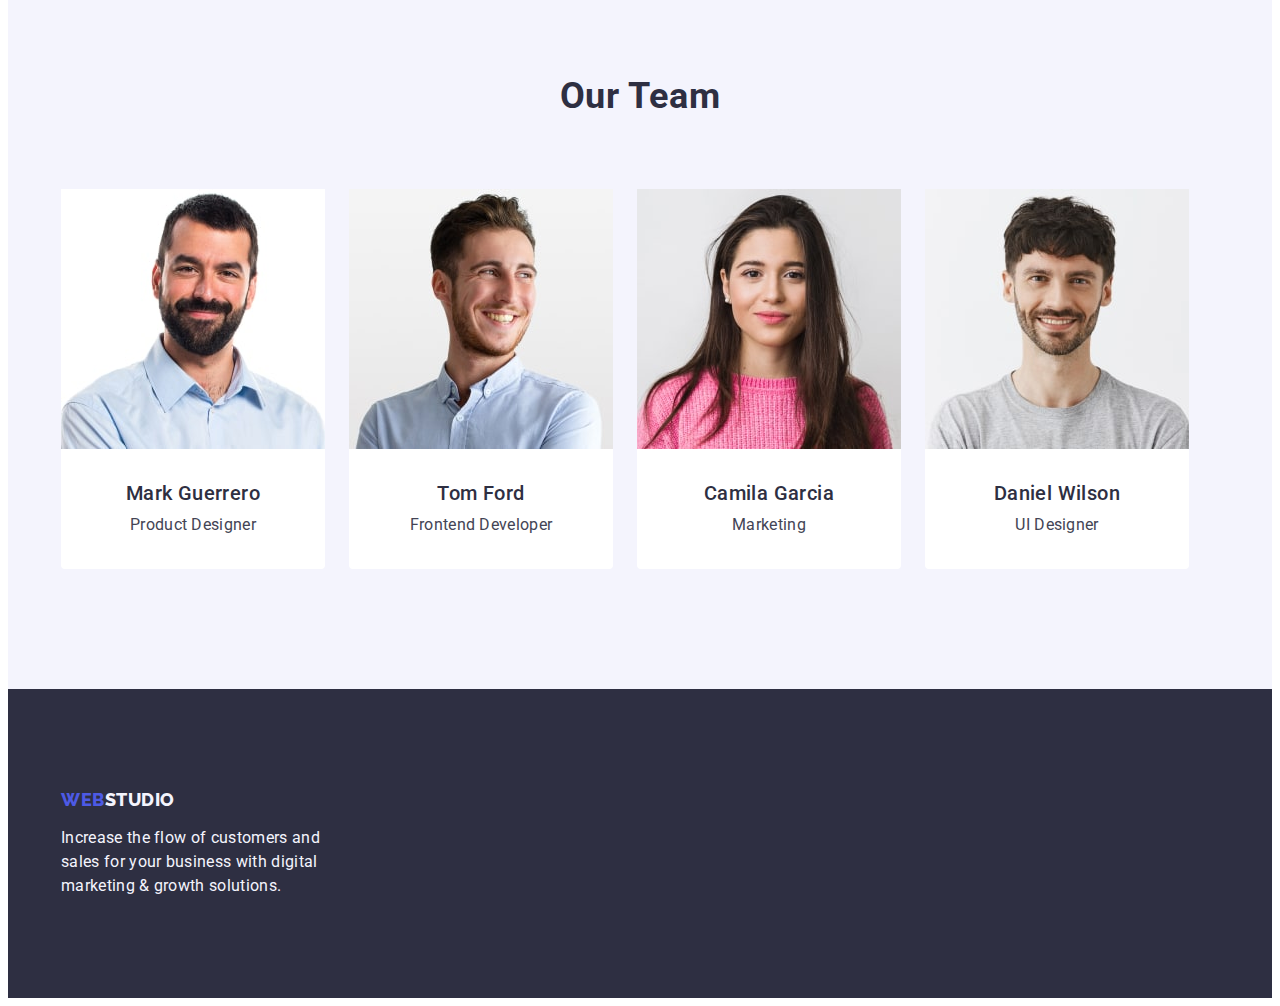
==== commit f8eeef8d: "hw3-fix2" ====
--- a/index.html
+++ b/index.html
@@ -57,12 +57,8 @@
     <main>
       <section class="hero-section">
         <div class="container">
-          <div class="hero-content">
-            <h1 class="hero-title">
-              Effective Solutions<br />for Your Business
-            </h1>
-            <button class="hero-btn" type="button">Order Service</button>
-          </div>
+          <h1 class="hero-title">Effective Solutions<br />for Your Business</h1>
+          <button class="hero-btn" type="button">Order Service</button>
         </div>
       </section>
 
--- a/css/styles.css
+++ b/css/styles.css
@@ -133,8 +133,8 @@
 }
 
 .header-contact-list {
-  display: inline-flex;
-  align-items: flex-start;
+  display: flex;
+  align-items: center;
   gap: 40px;
 }
 
@@ -152,13 +152,6 @@
 .hero-section {
   background: var(--primary-dark-color);
   padding: 188px 0;
-}
-
-.hero-content {
-  display: flex;
-  flex-direction: column;
-  align-items: center;
-  gap: 48px;
 }
 
 .hero-title {
@@ -167,20 +160,26 @@
   line-height: 1.07;
   letter-spacing: 1.12px;
   text-align: center;
+  max-width: 496px;
+  margin: 0 auto 48px auto;
   color: var(--primary-white-color);
 }
 
 .hero-btn {
+  display: block;
   font-family: var(--primary-font);
   font-size: 16px;
   font-weight: 500;
   line-height: 1.5;
   letter-spacing: 0.04em;
+  min-width: 169px;
+  height: 56px;
+  border: none;
   border-radius: 4px;
   padding: 16px 32px;
-  margin: auto;
+  margin: 0 auto;
   color: var(--primary-white-color);
-  background: var(--brand-color);
+  background-color: var(--brand-color);
   cursor: pointer;
 }
 
